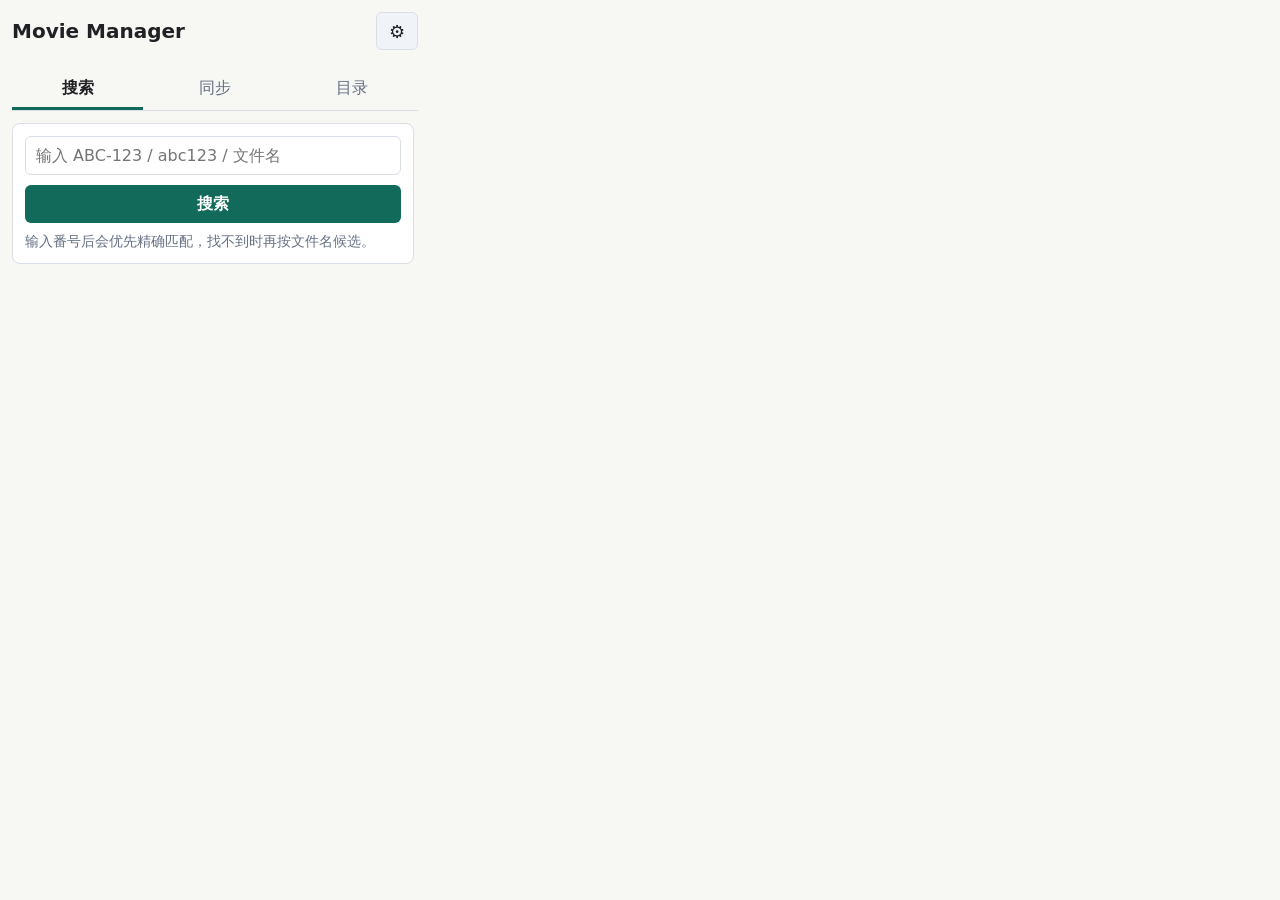
==== extension/app.html @ 5be84c23 "init" ====
<!doctype html>
<html lang="zh-CN">
  <head>
    <meta charset="utf-8">
    <meta name="viewport" content="width=device-width, initial-scale=1">
    <title>Movie Manager</title>
    <link rel="stylesheet" href="./styles.css">
  </head>
  <body class="extension-popup">
    <main class="app-shell">
      <header class="topbar">
        <div>
          <h1>Movie Manager</h1>
          <p>搜索番号，确认文件在哪台设备和目录下。</p>
        </div>
        <button id="settingsToggle" class="icon-button" title="同步设置" aria-label="同步设置">⚙</button>
      </header>

      <section id="settingsPanel" class="panel settings-panel hidden" aria-label="同步设置">
        <div class="panel-head">
          <h2>云端 API</h2>
          <span id="storageMode" class="badge">本地 demo</span>
        </div>
        <div class="form-grid">
          <label>
            API Base URL
            <input id="apiBaseUrl" type="url" placeholder="https://your-app.vercel.app" autocomplete="off">
          </label>
          <label>
            Sync token
            <input id="syncToken" type="password" placeholder="Vercel 环境变量 SYNC_TOKEN" autocomplete="off">
          </label>
        </div>
        <div class="actions">
          <button id="saveSettings" class="primary-button">保存配置</button>
          <button id="checkNativeHelper" class="ghost-button">检测本机 Helper</button>
          <button id="clearSettings" class="ghost-button">清除</button>
        </div>
        <div id="nativeHelperStatus" class="muted settings-status"></div>
      </section>

      <nav class="tabs" aria-label="页面">
        <button class="tab active" data-tab="search">搜索</button>
        <button class="tab" data-tab="sync">同步</button>
        <button class="tab" data-tab="sources">目录</button>
      </nav>

      <div class="view-port">
        <section id="searchTab" class="view">
          <div class="panel search-panel">
            <form id="searchForm" class="search-row">
              <input id="searchInput" type="search" placeholder="输入 ABC-123 / abc123 / 文件名" autocomplete="off">
              <button class="primary-button" type="submit">搜索</button>
            </form>
            <div id="searchMeta" class="muted">输入番号后会优先精确匹配，找不到时再按文件名候选。</div>
          </div>
          <div id="results" class="results"></div>
        </section>

        <section id="syncTab" class="view hidden">
          <div class="panel">
            <div class="panel-head">
              <h2>同步目录</h2>
              <span class="muted">只上传索引，不上传电影文件。</span>
            </div>
            <div class="form-grid">
              <label>
                设备名
                <input id="deviceName" placeholder="MacBook / Windows / Mac mini">
                <span class="field-hint">自动建议，可改成你习惯的名字。</span>
              </label>
            </div>
            <details class="advanced-options">
              <summary>高级选项</summary>
              <div class="form-grid advanced-grid">
                <label>
                  目录名
                  <input id="sourceName" placeholder="默认使用你选择的目录名">
                </label>
                <label>
                  路径备注
                  <input id="pathLabel" placeholder="可选，比如 /Users/xugu/Downloads 或 D:\\movies">
                </label>
              </div>
            </details>
            <div class="actions">
              <button id="pickDirectory" class="primary-button">选择目录并同步</button>
              <label class="file-fallback">
                <span>兼容模式选择目录</span>
                <input id="directoryInput" type="file" webkitdirectory multiple>
              </label>
            </div>
            <div id="syncStatus" class="sync-status muted">等待选择目录。</div>
          </div>
        </section>

        <section id="sourcesTab" class="view hidden">
          <div class="panel">
            <div class="panel-head">
              <h2>已同步目录</h2>
              <button id="refreshSources" class="ghost-button">刷新</button>
            </div>
            <div id="sourcesList" class="source-list"></div>
          </div>
        </section>
      </div>
    </main>

    <template id="resultTemplate">
      <article class="result-card">
        <div class="result-main">
          <h3></h3>
          <p class="muted"></p>
        </div>
        <div class="result-path"></div>
        <div class="result-footer"></div>
      </article>
    </template>

    <script src="./config.js"></script>
    <script src="./app.js" type="module"></script>
  </body>
</html>
---- extension/styles.css ----
:root {
  color-scheme: light;
  --bg: #f7f7f4;
  --surface: #ffffff;
  --surface-2: #f0f4f8;
  --text: #202124;
  --muted: #667085;
  --line: #d9dee7;
  --primary: #126a5a;
  --primary-strong: #0d5246;
  --accent: #a33b20;
  --shadow: 0 12px 36px rgba(22, 34, 51, 0.08);
}

* {
  box-sizing: border-box;
}

body {
  margin: 0;
  min-height: 100vh;
  background: var(--bg);
  color: var(--text);
  font-family: Inter, ui-sans-serif, system-ui, -apple-system, BlinkMacSystemFont, "Segoe UI", sans-serif;
}

body.extension-popup {
  width: 430px;
  height: 420px;
  max-height: 420px;
  overflow: hidden;
}

button,
input {
  font: inherit;
}

.app-shell {
  width: min(1120px, calc(100vw - 32px));
  margin: 0 auto;
  padding: 28px 0 48px;
}

.extension-popup .app-shell {
  display: flex;
  flex-direction: column;
  width: 100%;
  height: 420px;
  padding: 12px;
}

.extension-popup h1 {
  font-size: 20px;
}

.extension-popup .panel {
  box-shadow: none;
  padding: 12px;
}

.extension-popup .topbar {
  gap: 10px;
  margin-bottom: 10px;
}

.extension-popup .topbar p {
  display: none;
}

.extension-popup h2 {
  font-size: 16px;
}

.extension-popup .tabs {
  flex: 0 0 auto;
  margin: 8px 0 12px;
}

.extension-popup .view-port {
  flex: 1 1 auto;
  min-height: 0;
  overflow-y: auto;
  padding-right: 4px;
}

.extension-popup .view-port::-webkit-scrollbar {
  width: 8px;
}

.extension-popup .view-port::-webkit-scrollbar-track {
  background: transparent;
}

.extension-popup .view-port::-webkit-scrollbar-thumb {
  background: #c7d0dc;
  border-radius: 999px;
}

.extension-popup .view-port::-webkit-scrollbar-thumb:hover {
  background: #aeb9c8;
}

.extension-popup .tab {
  flex: 1;
  padding: 10px 8px 8px;
}

.extension-popup .form-grid,
.extension-popup .search-row {
  grid-template-columns: 1fr;
  gap: 10px;
}

.extension-popup input {
  padding: 9px 10px;
}

.extension-popup .primary-button,
.extension-popup .ghost-button,
.extension-popup .icon-button,
.extension-popup .file-fallback {
  min-height: 38px;
}

.extension-popup .results,
.extension-popup .source-list {
  gap: 10px;
  margin-top: 10px;
}

.extension-popup .result-card,
.extension-popup .source-item {
  padding: 11px;
}

.extension-popup .result-main {
  display: block;
}

.extension-popup .result-main h3 {
  font-size: 16px;
}

.extension-popup .result-path {
  font-size: 12px;
}

.topbar {
  display: flex;
  align-items: center;
  justify-content: space-between;
  gap: 20px;
  margin-bottom: 18px;
}

h1,
h2,
h3,
p {
  margin: 0;
}

h1 {
  font-size: 34px;
  line-height: 1.15;
}

h2 {
  font-size: 20px;
}

.topbar p {
  margin-top: 6px;
  color: var(--muted);
}

.panel {
  background: var(--surface);
  border: 1px solid var(--line);
  border-radius: 8px;
  box-shadow: var(--shadow);
  padding: 18px;
}

.panel + .panel {
  margin-top: 16px;
}

.panel-head {
  display: flex;
  align-items: center;
  justify-content: space-between;
  gap: 12px;
  margin-bottom: 16px;
}

.settings-panel {
  margin-bottom: 16px;
}

.settings-status {
  margin-top: 10px;
}

.tabs {
  display: flex;
  gap: 6px;
  border-bottom: 1px solid var(--line);
  margin: 12px 0 18px;
}

.tab {
  border: 0;
  border-bottom: 3px solid transparent;
  background: transparent;
  color: var(--muted);
  padding: 12px 16px 10px;
  cursor: pointer;
}

.tab.active {
  border-color: var(--primary);
  color: var(--text);
  font-weight: 700;
}

.search-row {
  display: grid;
  grid-template-columns: 1fr auto;
  gap: 10px;
}

input {
  width: 100%;
  border: 1px solid var(--line);
  border-radius: 6px;
  background: #fff;
  color: var(--text);
  padding: 11px 12px;
  outline: none;
}

input:focus {
  border-color: var(--primary);
  box-shadow: 0 0 0 3px rgba(18, 106, 90, 0.13);
}

label {
  display: grid;
  gap: 7px;
  color: #344054;
  font-size: 14px;
  font-weight: 650;
}

.form-grid {
  display: grid;
  grid-template-columns: repeat(2, minmax(0, 1fr));
  gap: 14px;
}

.wide {
  grid-column: 1 / -1;
}

.actions {
  display: flex;
  flex-wrap: wrap;
  align-items: center;
  gap: 10px;
  margin-top: 16px;
}

.advanced-options {
  margin-top: 14px;
}

.advanced-options summary {
  color: var(--muted);
  cursor: pointer;
  font-size: 14px;
  font-weight: 700;
}

.advanced-grid {
  margin-top: 12px;
}

.primary-button,
.ghost-button,
.icon-button,
.file-fallback,
.small-button {
  min-height: 42px;
  border-radius: 6px;
  border: 1px solid transparent;
  padding: 0 15px;
  display: inline-flex;
  align-items: center;
  justify-content: center;
  cursor: pointer;
  white-space: nowrap;
}

.primary-button {
  background: var(--primary);
  color: white;
  font-weight: 750;
}

.primary-button:hover {
  background: var(--primary-strong);
}

.ghost-button,
.icon-button,
.file-fallback,
.small-button {
  background: var(--surface-2);
  border-color: var(--line);
  color: var(--text);
}

.small-button {
  min-height: 30px;
  padding: 0 10px;
  font-size: 13px;
  font-weight: 700;
}

.icon-button {
  width: 42px;
  padding: 0;
  font-size: 18px;
}

.file-fallback input {
  display: none;
}

.muted {
  color: var(--muted);
  font-size: 14px;
}

.field-hint {
  color: var(--muted);
  font-size: 12px;
  font-weight: 500;
}

.badge {
  display: inline-flex;
  align-items: center;
  min-height: 28px;
  border-radius: 999px;
  background: #e8f3ef;
  color: var(--primary-strong);
  padding: 0 10px;
  font-size: 13px;
  font-weight: 750;
}

.search-panel .muted {
  margin-top: 10px;
}

.results,
.source-list {
  display: grid;
  gap: 12px;
  margin-top: 14px;
}

.result-card,
.source-item {
  background: var(--surface);
  border: 1px solid var(--line);
  border-radius: 8px;
  padding: 14px;
}

.result-main {
  display: flex;
  align-items: flex-start;
  justify-content: space-between;
  gap: 12px;
}

.result-main h3 {
  font-size: 18px;
  overflow-wrap: anywhere;
}

.result-path {
  margin-top: 10px;
  padding: 10px 12px;
  border-radius: 6px;
  background: #f5f7fa;
  color: #263445;
  font-family: ui-monospace, SFMono-Regular, Menlo, Consolas, monospace;
  font-size: 13px;
  overflow-wrap: anywhere;
}

.result-footer {
  display: flex;
  flex-wrap: wrap;
  gap: 8px 14px;
  margin-top: 10px;
  color: var(--muted);
  font-size: 13px;
}

.source-item {
  display: grid;
  gap: 8px;
}

.source-actions {
  display: flex;
  gap: 8px;
  justify-content: flex-end;
}

.source-item strong {
  font-size: 16px;
}

.sync-status {
  margin-top: 14px;
  min-height: 22px;
}

.hidden {
  display: none !important;
}

@media (max-width: 720px) {
  .app-shell {
    width: min(100vw - 20px, 1120px);
    padding-top: 18px;
  }

  h1 {
    font-size: 28px;
  }

  .topbar {
    align-items: flex-start;
  }

  .form-grid,
  .search-row {
    grid-template-columns: 1fr;
  }

  .tabs {
    overflow-x: auto;
  }
}
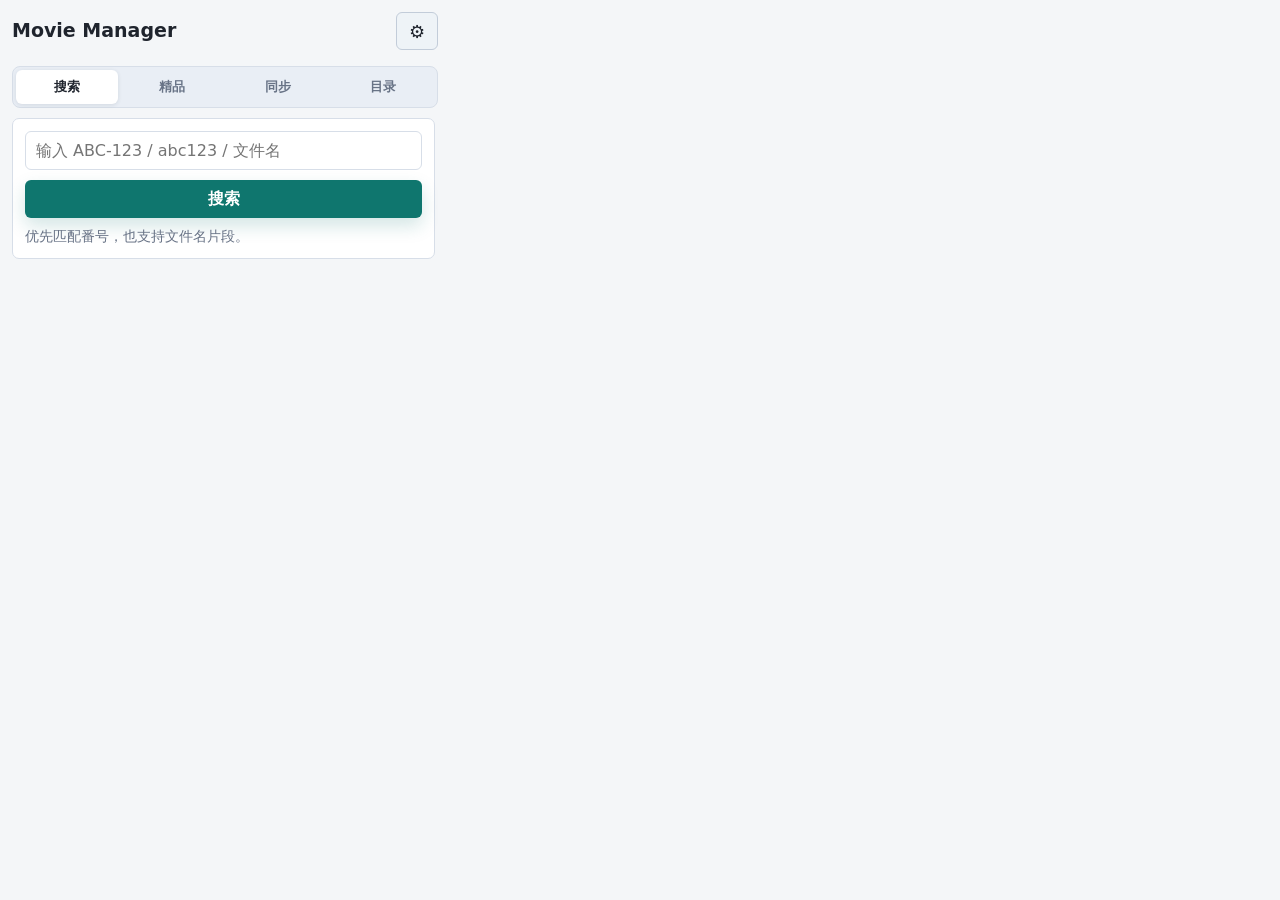
==== commit 7a8108ba: "0.2.2" ====
--- a/extension/app.html
+++ b/extension/app.html
@@ -11,7 +11,7 @@
       <header class="topbar">
         <div>
           <h1>Movie Manager</h1>
-          <p>搜索番号，确认文件在哪台设备和目录下。</p>
+          <p>搜索、收藏、同步本地电影索引。</p>
         </div>
         <button id="settingsToggle" class="icon-button" title="同步设置" aria-label="同步设置">⚙</button>
       </header>
@@ -26,10 +26,6 @@
             API Base URL
             <input id="apiBaseUrl" type="url" placeholder="https://your-app.vercel.app" autocomplete="off">
           </label>
-          <label>
-            Sync token
-            <input id="syncToken" type="password" placeholder="Vercel 环境变量 SYNC_TOKEN" autocomplete="off">
-          </label>
         </div>
         <div class="actions">
           <button id="saveSettings" class="primary-button">保存配置</button>
@@ -41,6 +37,7 @@
 
       <nav class="tabs" aria-label="页面">
         <button class="tab active" data-tab="search">搜索</button>
+        <button class="tab" data-tab="favorites">精品</button>
         <button class="tab" data-tab="sync">同步</button>
         <button class="tab" data-tab="sources">目录</button>
       </nav>
@@ -52,16 +49,26 @@
               <input id="searchInput" type="search" placeholder="输入 ABC-123 / abc123 / 文件名" autocomplete="off">
               <button class="primary-button" type="submit">搜索</button>
             </form>
-            <div id="searchMeta" class="muted">输入番号后会优先精确匹配，找不到时再按文件名候选。</div>
+            <div id="searchMeta" class="muted">优先匹配番号，也支持文件名片段。</div>
           </div>
           <div id="results" class="results"></div>
+        </section>
+
+        <section id="favoritesTab" class="view hidden">
+          <div class="panel">
+            <div class="panel-head">
+              <h2>精品列表</h2>
+              <button id="refreshFavorites" class="ghost-button">刷新</button>
+            </div>
+          </div>
+          <div id="favoritesList" class="results"></div>
         </section>
 
         <section id="syncTab" class="view hidden">
           <div class="panel">
             <div class="panel-head">
               <h2>同步目录</h2>
-              <span class="muted">只上传索引，不上传电影文件。</span>
+              <span class="muted">只上传索引</span>
             </div>
             <div class="form-grid">
               <label>
@@ -84,7 +91,8 @@
               </div>
             </details>
             <div class="actions">
-              <button id="pickDirectory" class="primary-button">选择目录并同步</button>
+              <button id="pickDirectory" class="primary-button">同步路径 / 选择目录</button>
+              <button id="helperScanDirectory" class="ghost-button" type="button">仅用本机 Helper 扫描</button>
               <label class="file-fallback">
                 <span>兼容模式选择目录</span>
                 <input id="directoryInput" type="file" webkitdirectory multiple>
@@ -109,8 +117,11 @@
     <template id="resultTemplate">
       <article class="result-card">
         <div class="result-main">
-          <h3></h3>
-          <p class="muted"></p>
+          <div>
+            <h3></h3>
+            <p class="muted"></p>
+          </div>
+          <div class="result-actions"></div>
         </div>
         <div class="result-path"></div>
         <div class="result-footer"></div>
--- a/extension/styles.css
+++ b/extension/styles.css
@@ -1,15 +1,19 @@
 :root {
   color-scheme: light;
-  --bg: #f7f7f4;
+  --bg: #f4f6f8;
   --surface: #ffffff;
-  --surface-2: #f0f4f8;
-  --text: #202124;
-  --muted: #667085;
-  --line: #d9dee7;
-  --primary: #126a5a;
-  --primary-strong: #0d5246;
-  --accent: #a33b20;
-  --shadow: 0 12px 36px rgba(22, 34, 51, 0.08);
+  --surface-2: #eef3f7;
+  --surface-3: #f8fafc;
+  --text: #1f242d;
+  --muted: #687386;
+  --line: #d7dee8;
+  --line-strong: #c2ccd9;
+  --primary: #0f766e;
+  --primary-strong: #0b5f59;
+  --accent: #b45309;
+  --accent-soft: #fff3d6;
+  --shadow: 0 16px 42px rgba(28, 41, 61, 0.11);
+  --soft-shadow: 0 8px 24px rgba(28, 41, 61, 0.07);
 }
 
 * {
@@ -25,9 +29,9 @@
 }
 
 body.extension-popup {
-  width: 430px;
-  height: 420px;
-  max-height: 420px;
+  width: 450px;
+  height: 430px;
+  max-height: 430px;
   overflow: hidden;
 }
 
@@ -46,22 +50,23 @@
   display: flex;
   flex-direction: column;
   width: 100%;
-  height: 420px;
-  padding: 12px;
+  height: 430px;
+  padding: 12px 12px 10px;
 }
 
 .extension-popup h1 {
-  font-size: 20px;
+  font-size: 19px;
 }
 
 .extension-popup .panel {
   box-shadow: none;
   padding: 12px;
+  border-radius: 7px;
 }
 
 .extension-popup .topbar {
-  gap: 10px;
-  margin-bottom: 10px;
+  gap: 12px;
+  margin-bottom: 8px;
 }
 
 .extension-popup .topbar p {
@@ -74,14 +79,14 @@
 
 .extension-popup .tabs {
   flex: 0 0 auto;
-  margin: 8px 0 12px;
+  margin: 8px 0 10px;
 }
 
 .extension-popup .view-port {
   flex: 1 1 auto;
   min-height: 0;
   overflow-y: auto;
-  padding-right: 4px;
+  padding-right: 3px;
 }
 
 .extension-popup .view-port::-webkit-scrollbar {
@@ -103,7 +108,8 @@
 
 .extension-popup .tab {
   flex: 1;
-  padding: 10px 8px 8px;
+  padding: 8px 6px;
+  font-size: 13px;
 }
 
 .extension-popup .form-grid,
@@ -125,8 +131,8 @@
 
 .extension-popup .results,
 .extension-popup .source-list {
-  gap: 10px;
-  margin-top: 10px;
+  gap: 9px;
+  margin-top: 9px;
 }
 
 .extension-popup .result-card,
@@ -139,11 +145,27 @@
 }
 
 .extension-popup .result-main h3 {
-  font-size: 16px;
+  font-size: 15px;
 }
 
 .extension-popup .result-path {
   font-size: 12px;
+  padding: 8px 9px;
+}
+
+.extension-popup .result-footer {
+  gap: 7px;
+}
+
+.extension-popup .small-button {
+  min-height: 28px;
+  padding: 0 9px;
+  font-size: 12px;
+}
+
+.extension-popup .icon-action {
+  width: 30px;
+  height: 30px;
 }
 
 .topbar {
@@ -152,6 +174,10 @@
   justify-content: space-between;
   gap: 20px;
   margin-bottom: 18px;
+}
+
+.topbar > div {
+  min-width: 0;
 }
 
 h1,
@@ -164,6 +190,7 @@
 h1 {
   font-size: 34px;
   line-height: 1.15;
+  letter-spacing: 0;
 }
 
 h2 {
@@ -197,6 +224,7 @@
 
 .settings-panel {
   margin-bottom: 16px;
+  background: #fbfcfe;
 }
 
 .settings-status {
@@ -205,24 +233,28 @@
 
 .tabs {
   display: flex;
-  gap: 6px;
-  border-bottom: 1px solid var(--line);
+  gap: 3px;
+  border: 1px solid var(--line);
+  border-radius: 8px;
+  background: #e9eef5;
+  padding: 3px;
   margin: 12px 0 18px;
 }
 
 .tab {
   border: 0;
-  border-bottom: 3px solid transparent;
+  border-radius: 6px;
   background: transparent;
   color: var(--muted);
-  padding: 12px 16px 10px;
+  padding: 10px 14px;
   cursor: pointer;
+  font-weight: 700;
 }
 
 .tab.active {
-  border-color: var(--primary);
+  background: var(--surface);
+  box-shadow: 0 1px 4px rgba(28, 41, 61, 0.11);
   color: var(--text);
-  font-weight: 700;
 }
 
 .search-row {
@@ -239,6 +271,7 @@
   color: var(--text);
   padding: 11px 12px;
   outline: none;
+  transition: border-color 0.15s ease, box-shadow 0.15s ease;
 }
 
 input:focus {
@@ -291,7 +324,8 @@
 .ghost-button,
 .icon-button,
 .file-fallback,
-.small-button {
+.small-button,
+.icon-action {
   min-height: 42px;
   border-radius: 6px;
   border: 1px solid transparent;
@@ -301,22 +335,26 @@
   justify-content: center;
   cursor: pointer;
   white-space: nowrap;
+  transition: background 0.15s ease, border-color 0.15s ease, transform 0.15s ease, box-shadow 0.15s ease;
 }
 
 .primary-button {
   background: var(--primary);
   color: white;
   font-weight: 750;
+  box-shadow: 0 8px 18px rgba(15, 118, 110, 0.18);
 }
 
 .primary-button:hover {
   background: var(--primary-strong);
+  transform: translateY(-1px);
 }
 
 .ghost-button,
 .icon-button,
 .file-fallback,
-.small-button {
+.small-button,
+.icon-action {
   background: var(--surface-2);
   border-color: var(--line);
   color: var(--text);
@@ -329,10 +367,62 @@
   font-weight: 700;
 }
 
+.icon-action {
+  position: relative;
+  width: 32px;
+  min-width: 32px;
+  height: 32px;
+  min-height: 32px;
+  padding: 0;
+  font-size: 15px;
+  font-weight: 800;
+}
+
+.icon-action::after {
+  position: absolute;
+  right: 0;
+  bottom: calc(100% + 7px);
+  z-index: 5;
+  display: none;
+  width: max-content;
+  max-width: 150px;
+  border-radius: 5px;
+  background: #202937;
+  color: #fff;
+  content: attr(data-tooltip);
+  font-size: 12px;
+  font-weight: 650;
+  line-height: 1.2;
+  padding: 6px 8px;
+  pointer-events: none;
+  white-space: nowrap;
+  box-shadow: 0 8px 18px rgba(28, 41, 61, 0.18);
+}
+
+.icon-action:hover::after {
+  display: block;
+}
+
+.favorite-active {
+  background: var(--accent-soft);
+  border-color: #e2b84a;
+  color: #664500;
+}
+
 .icon-button {
   width: 42px;
   padding: 0;
   font-size: 18px;
+  border-color: var(--line-strong);
+}
+
+.ghost-button:hover,
+.small-button:hover,
+.file-fallback:hover,
+.icon-button:hover,
+.icon-action:hover {
+  background: #e5ebf3;
+  border-color: var(--line-strong);
 }
 
 .file-fallback input {
@@ -355,7 +445,7 @@
   align-items: center;
   min-height: 28px;
   border-radius: 999px;
-  background: #e8f3ef;
+  background: #e6f4f1;
   color: var(--primary-strong);
   padding: 0 10px;
   font-size: 13px;
@@ -379,6 +469,7 @@
   border: 1px solid var(--line);
   border-radius: 8px;
   padding: 14px;
+  box-shadow: var(--soft-shadow);
 }
 
 .result-main {
@@ -388,16 +479,28 @@
   gap: 12px;
 }
 
+.result-main > div:first-child {
+  min-width: 0;
+}
+
 .result-main h3 {
   font-size: 18px;
   overflow-wrap: anywhere;
+  line-height: 1.25;
+}
+
+.result-actions {
+  display: flex;
+  flex: 0 0 auto;
+  gap: 6px;
 }
 
 .result-path {
   margin-top: 10px;
   padding: 10px 12px;
   border-radius: 6px;
-  background: #f5f7fa;
+  background: var(--surface-3);
+  border: 1px solid #e6ebf2;
   color: #263445;
   font-family: ui-monospace, SFMono-Regular, Menlo, Consolas, monospace;
   font-size: 13px;
@@ -407,10 +510,19 @@
 .result-footer {
   display: flex;
   flex-wrap: wrap;
-  gap: 8px 14px;
+  gap: 8px;
   margin-top: 10px;
   color: var(--muted);
   font-size: 13px;
+}
+
+.result-footer > span {
+  min-height: 26px;
+  display: inline-flex;
+  align-items: center;
+  border-radius: 999px;
+  background: #f2f5f8;
+  padding: 0 9px;
 }
 
 .source-item {
@@ -431,6 +543,16 @@
 .sync-status {
   margin-top: 14px;
   min-height: 22px;
+}
+
+.empty-state {
+  border: 1px dashed var(--line-strong);
+  border-radius: 8px;
+  background: #fbfcfe;
+  color: var(--muted);
+  padding: 18px;
+  text-align: center;
+  font-weight: 650;
 }
 
 .hidden {
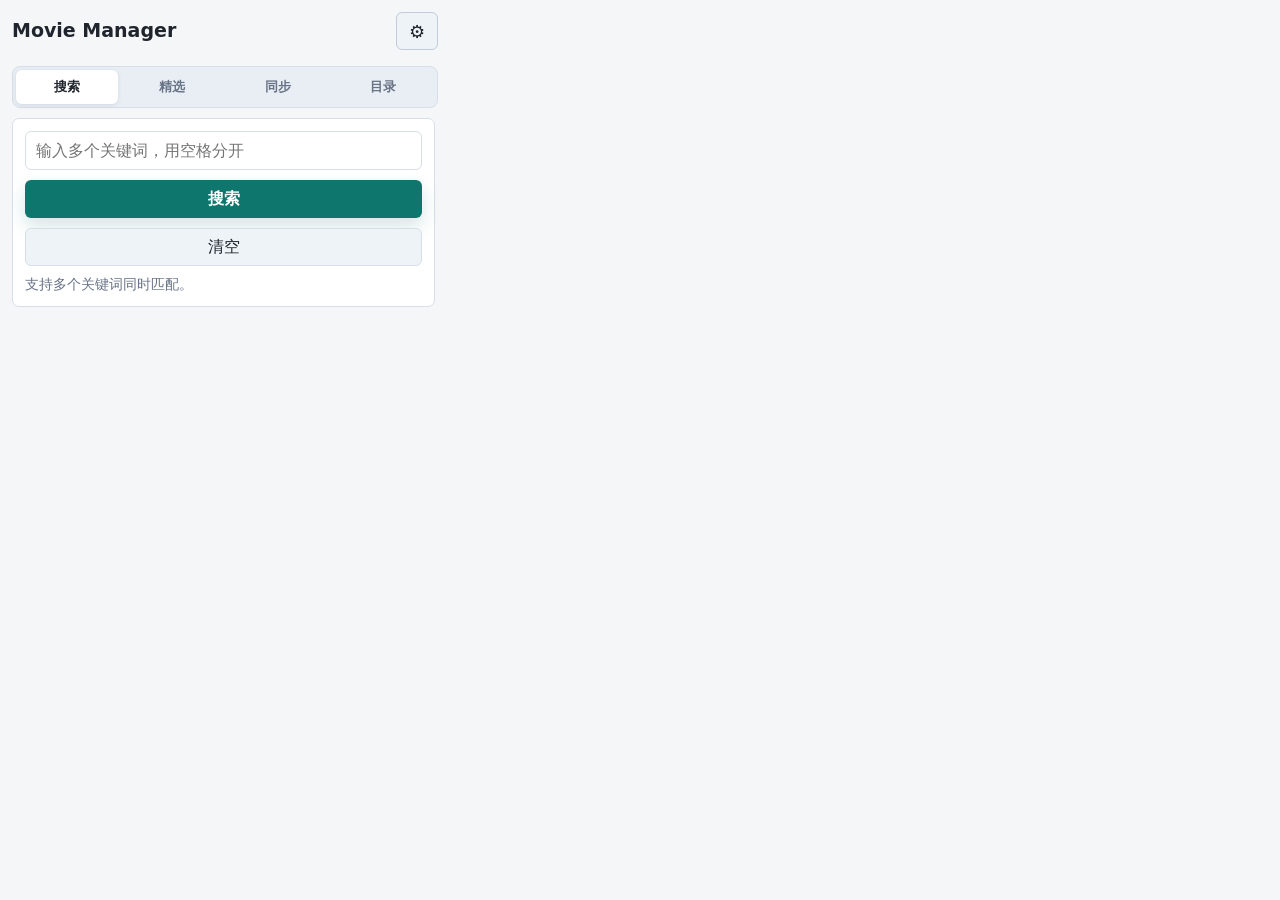
==== commit 0212ecba: "add translation" ====
--- a/extension/app.html
+++ b/extension/app.html
@@ -37,7 +37,7 @@
 
       <nav class="tabs" aria-label="页面">
         <button class="tab active" data-tab="search">搜索</button>
-        <button class="tab" data-tab="favorites">精品</button>
+        <button class="tab" data-tab="favorites">精选</button>
         <button class="tab" data-tab="sync">同步</button>
         <button class="tab" data-tab="sources">目录</button>
       </nav>
@@ -46,18 +46,29 @@
         <section id="searchTab" class="view">
           <div class="panel search-panel">
             <form id="searchForm" class="search-row">
-              <input id="searchInput" type="search" placeholder="输入 ABC-123 / abc123 / 文件名" autocomplete="off">
+              <input id="searchInput" type="search" placeholder="输入多个关键词，用空格分开" autocomplete="off">
               <button class="primary-button" type="submit">搜索</button>
+              <button id="clearSearch" class="ghost-button" type="button">清空</button>
             </form>
-            <div id="searchMeta" class="muted">优先匹配番号，也支持文件名片段。</div>
+            <div id="searchMeta" class="muted">支持多个关键词同时匹配。</div>
           </div>
           <div id="results" class="results"></div>
+          <div id="searchPagination" class="pagination hidden">
+            <div class="pagination-summary">
+              <span id="searchPageStatus" class="muted"></span>
+            </div>
+            <div class="pagination-row">
+              <button id="prevSearchPage" class="ghost-button page-nav-button" type="button">上一页</button>
+              <div id="searchPageButtons" class="page-buttons"></div>
+              <button id="nextSearchPage" class="ghost-button page-nav-button" type="button">下一页</button>
+            </div>
+          </div>
         </section>
 
         <section id="favoritesTab" class="view hidden">
           <div class="panel">
             <div class="panel-head">
-              <h2>精品列表</h2>
+              <h2>精选列表</h2>
               <button id="refreshFavorites" class="ghost-button">刷新</button>
             </div>
           </div>
--- a/extension/styles.css
+++ b/extension/styles.css
@@ -140,8 +140,20 @@
   padding: 11px;
 }
 
+.extension-popup .result-card {
+  border-radius: 10px;
+}
+
+.extension-popup .result-card::before {
+  width: 3px;
+}
+
 .extension-popup .result-main {
-  display: block;
+  display: flex;
+  align-items: flex-start;
+  justify-content: space-between;
+  gap: 8px;
+  padding-left: 4px;
 }
 
 .extension-popup .result-main h3 {
@@ -151,10 +163,12 @@
 .extension-popup .result-path {
   font-size: 12px;
   padding: 8px 9px;
+  margin-left: 4px;
 }
 
 .extension-popup .result-footer {
   gap: 7px;
+  margin-left: 4px;
 }
 
 .extension-popup .small-button {
@@ -259,7 +273,7 @@
 
 .search-row {
   display: grid;
-  grid-template-columns: 1fr auto;
+  grid-template-columns: minmax(0, 1fr) auto auto;
   gap: 10px;
 }
 
@@ -463,7 +477,47 @@
   margin-top: 14px;
 }
 
-.result-card,
+.result-card {
+  background:
+    linear-gradient(180deg, rgba(255, 255, 255, 0.98), rgba(248, 251, 253, 0.96)),
+    var(--surface);
+  border: 1px solid var(--line);
+  border-radius: 12px;
+  padding: 13px 13px 11px;
+  box-shadow: var(--soft-shadow);
+  position: relative;
+  overflow: visible;
+  transition: transform 0.2s ease, box-shadow 0.2s ease, border-color 0.2s ease;
+}
+
+.result-card::before {
+  content: "";
+  position: absolute;
+  top: 0;
+  left: 0;
+  bottom: 0;
+  width: 4px;
+  background: linear-gradient(180deg, var(--primary), #1b9d8f);
+  border-radius: 12px 0 0 12px;
+}
+
+.result-card.is-favorite {
+  border-color: #e4bf55;
+  background:
+    linear-gradient(180deg, rgba(255, 252, 241, 0.98), rgba(255, 249, 229, 0.92)),
+    var(--surface);
+}
+
+.result-card.is-favorite::before {
+  background: linear-gradient(180deg, #d89b13, #f2c94c);
+}
+
+.result-card:hover {
+  transform: translateY(-2px);
+  border-color: var(--line-strong);
+  box-shadow: 0 12px 28px rgba(28, 41, 61, 0.14);
+}
+
 .source-item {
   background: var(--surface);
   border: 1px solid var(--line);
@@ -477,6 +531,7 @@
   align-items: flex-start;
   justify-content: space-between;
   gap: 12px;
+  padding-left: 7px;
 }
 
 .result-main > div:first-child {
@@ -484,45 +539,159 @@
 }
 
 .result-main h3 {
-  font-size: 18px;
+  color: #16202e;
+  font-size: 17px;
   overflow-wrap: anywhere;
   line-height: 1.25;
+  display: inline-flex;
+  align-items: center;
+  gap: 8px;
+}
+
+.result-main h3::before {
+  content: "ITEM";
+  display: inline-flex;
+  align-items: center;
+  justify-content: center;
+  min-width: 34px;
+  height: 18px;
+  padding: 0 5px;
+  border-radius: 999px;
+  background: #e5f6f3;
+  color: var(--primary-strong);
+  font-size: 10px;
+  font-weight: 800;
+  letter-spacing: 0.04em;
 }
 
 .result-actions {
   display: flex;
   flex: 0 0 auto;
   gap: 6px;
+  position: relative;
+  z-index: 10;
+  padding: 2px;
+  border-radius: 8px;
+  background: rgba(238, 243, 247, 0.75);
 }
 
 .result-path {
-  margin-top: 10px;
-  padding: 10px 12px;
-  border-radius: 6px;
-  background: var(--surface-3);
-  border: 1px solid #e6ebf2;
-  color: #263445;
+  margin-top: 9px;
+  margin-left: 7px;
+  padding: 9px 11px;
+  border-radius: 8px;
+  background: #f8fafc;
+  border: 1px solid #e2e9f2;
+  color: #223247;
   font-family: ui-monospace, SFMono-Regular, Menlo, Consolas, monospace;
+  z-index: 11;
   font-size: 13px;
+  line-height: 1.4;
   overflow-wrap: anywhere;
 }
 
 .result-footer {
-  display: flex;
+  z-index: 60;
   flex-wrap: wrap;
-  gap: 8px;
-  margin-top: 10px;
+  gap: 7px;
+  margin-top: 9px;
+  margin-left: 7px;
   color: var(--muted);
   font-size: 13px;
 }
 
 .result-footer > span {
-  min-height: 26px;
+  min-height: 24px;
   display: inline-flex;
   align-items: center;
   border-radius: 999px;
-  background: #f2f5f8;
-  padding: 0 9px;
+  background: transparent;
+  border: 1px solid #dce5ef;
+  padding: 0 8px;
+  font-weight: 650;
+}
+
+.pagination {
+  display: grid;
+  gap: 8px;
+  justify-items: center;
+  margin: 12px 0 2px;
+  padding: 10px 8px;
+  border-top: 1px solid #e3ebf3;
+  background: linear-gradient(180deg, rgba(248, 251, 253, 0), rgba(248, 251, 253, 0.92));
+}
+
+.pagination-summary {
+  min-height: 18px;
+  display: flex;
+  align-items: center;
+  justify-content: center;
+}
+
+.pagination-summary .muted {
+  color: #56657a;
+  font-size: 14px;
+  font-weight: 750;
+}
+
+.pagination-row {
+  width: 100%;
+  display: grid;
+  grid-template-columns: minmax(58px, auto) minmax(0, 1fr) minmax(58px, auto);
+  align-items: center;
+  gap: 8px;
+}
+
+.pagination .page-nav-button {
+  min-height: 30px;
+  padding: 0 10px;
+  border-radius: 8px;
+  font-size: 13px;
+  font-weight: 750;
+  white-space: nowrap;
+}
+
+.pagination button:disabled {
+  cursor: not-allowed;
+  opacity: 0.45;
+}
+
+.page-buttons {
+  display: flex;
+  flex-wrap: wrap;
+  justify-content: center;
+  gap: 4px;
+  min-width: 0;
+}
+
+.page-button {
+  min-width: 30px;
+  height: 30px;
+  border: 1px solid var(--line);
+  border-radius: 8px;
+  background: #fff;
+  color: var(--text);
+  font-size: 13px;
+  font-weight: 750;
+  cursor: pointer;
+  box-shadow: 0 1px 2px rgba(22, 32, 46, 0.04);
+}
+
+.page-button.active {
+  border-color: #8fbeb8;
+  background: #8fbeb8;
+  color: #fff;
+  box-shadow: none;
+}
+
+.page-ellipsis {
+  min-width: 16px;
+  height: 30px;
+  display: inline-flex;
+  align-items: center;
+  justify-content: center;
+  color: var(--muted);
+  font-weight: 800;
 }
 
 .source-item {
